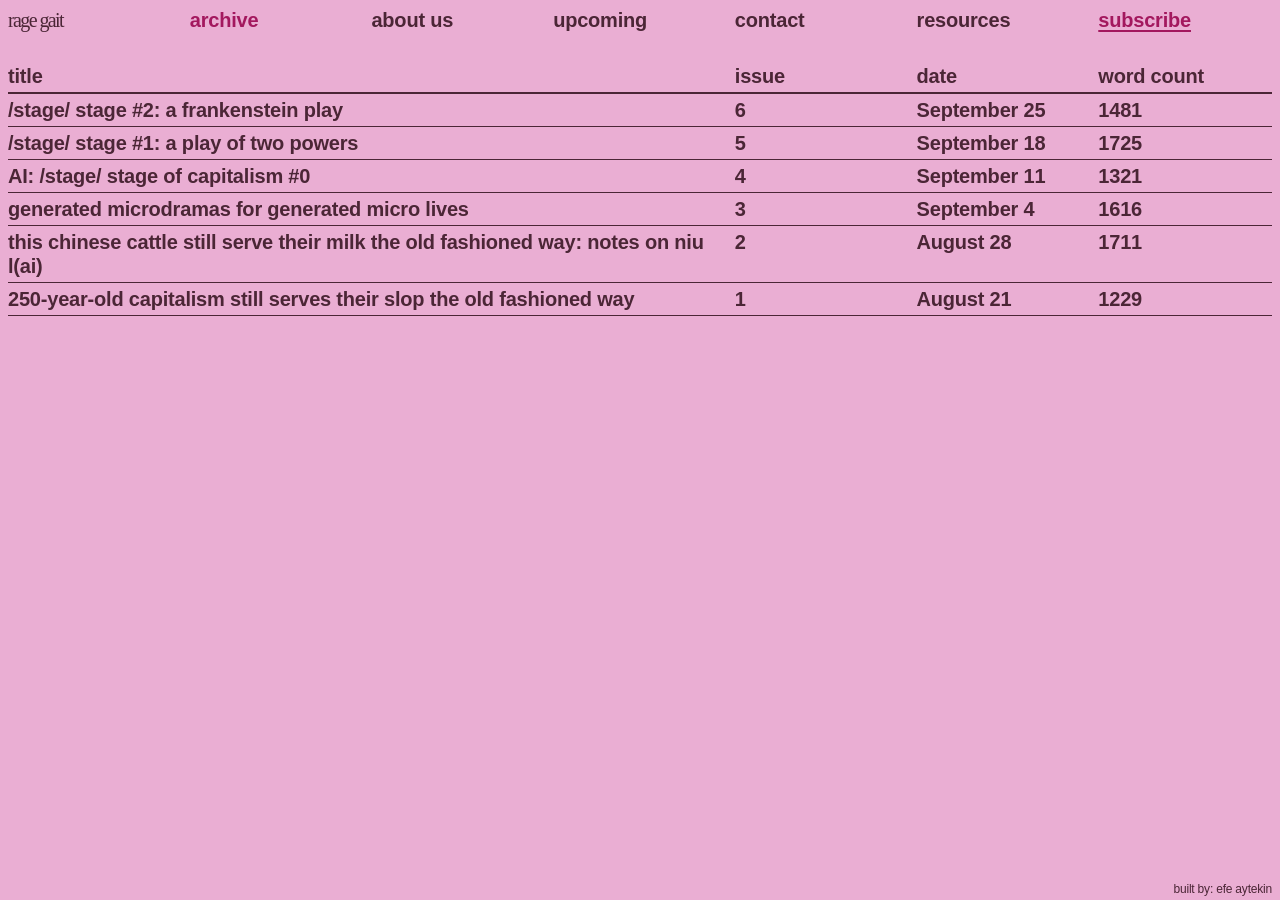
==== index.html @ a472c06d "Pin the credit to the bottom right of the window" ====
<!DOCTYPE html>
<html lang="en">
<head>
    <meta charset="UTF-8">
    <meta name="viewport" content="width=device-width, initial-scale=1.0">
    <title>rage gait</title>
    <link rel="stylesheet" href="style.css?v=21">
    <!-- if JavaScript is off, skip the intro and show the page -->
    <noscript>
        <style>
            #intro, #float-title, #intro-spacer { display: none; }
            body.intro-on .site-header .site-title { visibility: visible; }
        </style>
    </noscript>
</head>
<body class="intro-on">
    <script>
        // Runs right away, before the page is drawn: should the intro play?
        // Yes on the first visit in this tab, and on reload. No when coming back from another page.
        {
            let entry = performance.getEntriesByType("navigation")[0];
            let navType = entry ? entry.type : "navigate"; // "navigate", "reload" or "back_forward"
            let alreadySeen = false;
            try {
                alreadySeen = sessionStorage.getItem("introSeen") === "yes";
            } catch (e) { } // storage can be blocked (private windows); then we just play the intro

            if (alreadySeen && navType !== "reload") {
                document.body.classList.remove("intro-on"); // switches the intro off
            } else {
                try { sessionStorage.setItem("introSeen", "yes"); } catch (e) { }
            }
        }
    </script>
    <!-- opening animation: characters drift down; scrolling moves the title to the corner -->
    <div id="intro">
        <canvas id="ascii-far"></canvas>   <!-- far characters: drawn behind the mantis -->
        <img id="mantis" src="assets/mantis.webp" alt="">
        <canvas id="ascii"></canvas>       <!-- near characters: drawn in front of the mantis -->
    
    </div>
    <span id="float-title" class="logo">rage gait</span>
    <div id="intro-spacer"></div>

    <header class="site-header">
        
        <nav class="grid">
             <span class="site-title logo">rage gait</span>
            <a href="index.html" aria-current="page">archive</a>
            <a href="about.html">about us</a>
            <a href="upcoming.html">upcoming</a>
            <a href="contact.html">contact</a>
            <a href="resources.html">resources</a>
            <a data-formkit-toggle="328c15b38f" href="https://rage-gait.kit.com/328c15b38f" id="subscribe-header">subscribe</a>
        </nav>

        <!-- column names: this never changes, so it lives in plain HTML.
             It's inside the header so it stays on screen with it while the rows scroll. -->
        <div class="row grid table-head">
            <div class="col-title">title</div>
            <div class="col-number">issue</div>
            <div class="col-date-title">date</div>
            <div class="col-words">word count</div>
        </div>
    </header>

    <main>
        <!-- the issue rows are built here by script.js -->
        <div id="archive"></div>
    </main>

    <!-- order matters: issues.js defines `issues`, then script.js uses it -->
    <script src="issues.js?v=21"></script>
    <script src="script.js?v=21"></script>

    <!-- Kit subscribe form: loads the form from Kit. The "subscribe" link in the header opens it
         as a pop-up on top of the page (that's what the data-formkit-toggle attribute does). -->
    <script async data-uid="328c15b38f" src="https://rage-gait.kit.com/328c15b38f/index.js"></script>
    <footer class="site-footer">built by: efe aytekin</footer>
</body>
</html>
---- style.css ----
/* Colors and spacing live in variables so we can change them in one place */
:root {
    --black: #4B2636;
    --white: #EAAED3;
    --yellow: #f4d31a; /* picked from the issue 6 banner */
    --link-color: #a3185e; /* the color of links (the underlined ones) */
    --gap: 8px;
    --header-gap: 16px; /* empty band under the header on article pages (see .site-header:has) */
    --row-padding: 4px;
    --article-width: 36em; /* how wide the text of an issue page can get (em = relative to the text size) */
}

body {
    margin: 0;
    padding: 0 var(--gap) var(--gap); /* no top padding: the sticky header has its own */
    background-color: var(--white);
    color: var(--black);
    /* font stack: the browser uses the first font it finds on the computer */
    font-family: "Helvetica Neue", Helvetica, Arial, sans-serif;
    font-weight: 700;       /* bold, like archivio-uno */
    font-size: 20px;
    line-height: 1.2;       /* space between lines, as a multiple of the font size */
    letter-spacing: -0.01em; /* pulls letters slightly closer together */
}

/* Links: same color as the text, no underline, fade a little on hover */
a {
    color: inherit;         /* "use whatever color the parent has" instead of blue */
    text-decoration: none;
}
a:hover {
    opacity: 0.5;
}
/* The nav link of the page you are on. aria-current="page" is set in each page's HTML. */
.site-header a[aria-current="page"] {
    color: var(--link-color);
}

/* The 6-column grid: six equal columns.
   minmax(0, 1fr) stops long words from forcing a column wider. */
.grid {
    display: grid;
    grid-template-columns: repeat(7, minmax(0, 1fr));
    column-gap: var(--gap);
}

.logo {
    font-family: "Georgia", "Times New Roman", Times, serif;
    font-weight: 500;
    letter-spacing: -0.08em; /* em = relative to the text size, so it scales */
}
.site-header .site-title {
    display: block;
    margin-bottom: 20px; /* empty space between the title and the nav links */
}

a[data-formkit-toggle] {
    justify-self: start;
    align-self: start;     /* top of the row, like the other links */
}

/* Archive table rows share the 6-column grid from the header */
.row {
    padding: var(--row-padding) 0px;
    border-bottom: 1px solid var(--black);
}
.table-head {
    border-bottom-width: 2px;
}
/* The whole row is clickable. The title link grows an invisible layer (::after) that is
   stretched over the entire row: position: absolute with inset: 0 means "fill the nearest
   positioned parent", which is the row (so the row gets position: relative). z-index: 1 puts the
   layer above the banner, so clicking the banner opens the issue too. */
.row {
    position: relative;
}
.col-title a::after {
    content: "";
    position: absolute;
    inset: 0;
    z-index: 1;
}
/* No fade on hover for archive titles. A faded link (opacity below 1) becomes its own stacking
   layer, which pushed the stretched layer UNDER the banner: the banner then stole the hover, the
   fade stopped, the layer jumped back on top, and so on. That was the flicker. */
.col-title a:hover {
    opacity: 1;
}
.col-title {
    grid-column: span 4; /* the title takes 3 of the 6 columns */
}
/* number, date and word count take 1 column each by default: 3+1+1+1 = 6 */

/* Header stays at the top of the window while you scroll (position: sticky) */
.site-header {
    position: sticky;
    top: 0;
    z-index: 5;                 /* above the table, so rows slide underneath it */
    background: var(--white);   /* hides the rows that slide underneath */
    padding: var(--gap) 0 0;    /* just a gap at the top */
}
/* space between the nav links and the column names (only on the archive page) */
.site-header .table-head {
    margin-top: 8px;
}

.highlight {
  background: var(--black);   /* the highlight colour behind the text */
    color: var(--white);        /* text colour on top of it */
    padding: 0 0.2em;
}

/* On article pages (a header that is directly followed by an .article) the header keeps an
   empty band under its links. It has a solid background, so scrolling text disappears under
   the band before it can touch the links. :has() lets a rule look at what's around an element,
   and + means "the very next element". */
.site-header:has(+ .article) {
    padding-bottom: var(--header-gap);
}

/* Banner: hidden by default (height capped at 0), opens when the row is hovered */
.banner-wrap {
    grid-column: 1 / -1;  /* from the first grid line to the last = all 6 columns */
    max-height: 0;
    overflow: hidden;     /* hide whatever doesn't fit inside the capped height */
    transition: max-height 1.6s ease;
}
.row:hover .banner-wrap {
    max-height: 40vw;     /* 1vw = 1% of window width; a 3:1 banner is about 33vw tall */
}
/* A banner is two copies of the same picture, stacked on top of each other:
     .banner-threshold  a canvas that script.js draws pixelated and then sharpens, in black and white
     .banner-color      the normal color picture: invisible until you've been hovering for a long time */
.banner-frame {
    position: relative;
    width: 50%;
    aspect-ratio: 3 / 1;  /* keeps the 1200x400 shape */
    margin-top: 4px;
}
.banner-threshold,
.banner-color {
    position: absolute;
    inset: 0;             /* both fill the frame exactly */
    display: block;
    width: 100%;
    height: 100%;
}

.banner-threshold {
    /* The "threshold" look: every pixel becomes pure black or pure white, and the white melts away.
         grayscale(1)      removes the color (the black-and-white step)
         brightness(...)   moves the cut-off point: --threshold is how bright a pixel must be to count as white
         contrast(50)      pushes every pixel to black or white (the threshold itself)
       mix-blend-mode: multiply then lets the page color show through the white parts
       (white x pink = pink) while black stays black, which is what "Blend If" did in Photoshop.
       --threshold comes from issues.js, one number per banner (0.5 if an issue doesn't set one). */
    filter: grayscale(1) brightness(calc(0.5 / var(--threshold, 0.5))) contrast(50);
    mix-blend-mode: multiply;
}

.banner-color {
    object-fit: cover;
    opacity: 0;
    transition: opacity 0.4s ease;   /* how fast it disappears again when you move the mouse away */
}
.row.playing .banner-color {
    opacity: 1;
    /* transition: what, how long it takes, speed curve, and a DELAY before it starts.
       Here: nothing happens for 4.5 seconds (the banner stays black and white), then the color
       fades in over 1.5 seconds, so it's fully color after 6 seconds of hovering. */
    transition: opacity 1.5s ease-in-out 3.5s;
}
@media (prefers-reduced-motion: reduce) {
    .row.playing .banner-color {
        transition: none;            /* no gradual fade for people who asked for less motion */
    }
}

/* Issue pages: full-width text */
.article {
    font-size: 20px;
    background-color: rgb(254, 192, 229);
    line-height: 1.4;
    max-width: var(--article-width);   /* never wider than this, so lines stay a comfortable length */
    margin-left: auto;                 /* "auto" on both sides splits the leftover space evenly: */
    margin-right: auto;                /* that centers the text and gives it margins */
   /* outline: black dotted 2px;
    outline-offset: -2px; */
    padding: 0.5em 1em;
    letter-spacing: 0em;
}
.article h1 {
    font-size: inherit; /* same size as the text; the browser makes h1 huge by default */
    margin: 0 0 1em 0;
}
.article p {
    margin: 0 0 1em 0;
    font-family: "Georgia", Times, serif; /* a serif font for the text */
    font-weight: 400; /* normal weight, not bold */
    text-indent: 1em;  /* the FIRST line of every paragraph starts 1.5em in (36px at 24px text) */
}
/* ...except the small lines that aren't body text: the issue/date line, the credits, the works cited.
   "p.article-meta" is more specific than ".article p", so this rule wins. */
.article p.article-meta,
.article p.works-cited {
    text-indent: 0;
}
.article-meta {
    font-size: 15px;
    font-weight: 400;
}

/* Link style: a slightly darker pink than the page, with an underline.
   Used for the links inside articles and for "subscribe" in the header. Change the color
   in one place: --link-color at the top of this file. */
.article a,
a[data-formkit-toggle] {
    color: var(--link-color);
    text-decoration: underline;
    text-underline-offset: 0.15em;   /* a little air between the letters and the line */
}

/* ---------- Opening animation ---------- */
/* These rules only apply while <body> has the class "intro-on". */

/* An invisible block one screen tall, so the page has something to scroll through */
body.intro-on #intro-spacer {
    height: 100vh;
}

/* Make the page exactly two screens tall (one screen of spacer + one screen of content),
   so you can scroll through the intro and no further. If the table is taller than that,
   the page just grows as needed. border-box counts the body's padding inside the 200vh. */
body.intro-on {
    min-height: 200vh;
    box-sizing: border-box;
}

/* While the intro is still travelling (the class "intro-done" isn't on <body> yet), the page
   underneath ignores the mouse: no banners opening, no links, no hover fades. */
body.intro-on:not(.intro-done) .site-header,
body.intro-on:not(.intro-done) main {
    pointer-events: none;
}

/* The header's own title is hidden while the intro is on; the floating title takes its place */
body.intro-on .site-header .site-title {
    visibility: hidden;
}

/* A full-screen layer on top of everything. It never blocks clicks (pointer-events: none). */
#intro {
    position: fixed;
    /* Not "inset: 0" (= exactly the visible screen): on iPhones that box gets taller and shorter
       every frame while Safari's toolbar slides, and the canvases inside would be resized with it.
       100vh is the tallest the screen gets and never changes, so the layer stays the same size. */
    top: 0;
    left: 0;
    width: 100%;
    height: 100vh;
    overflow: hidden;
    z-index: 10;            /* higher number = drawn on top */
    background: var(--white);
    pointer-events: none;
    will-change: opacity;   /* a hint: this layer's opacity changes as you scroll, so give it its own layer */
}
#ascii-far,
#ascii {
    position: absolute;
    inset: 0;
    width: 100%;
    height: 100%;
}

/* The mantis, a faded ghost. The poster used the "Divide" blend mode, which CSS doesn't have,
   but Divide = color-dodge applied to the inverted picture:
   color-dodge gives  background / (1 - picture),  and inverting first makes that
   background / picture,  which is exactly Divide. */
 #mantis {
    position: absolute;
    height: 120vh;          /* a bit taller than the screen */
    width: auto;
    left: -5vw;
    bottom: -10vh;
    filter: invert(1);
    mix-blend-mode: color-dodge;
    opacity: 0.4;          /* the "ghost" strength: 0 = invisible, 1 = as on the poster */
    pointer-events: none;
    user-select: none;
}
/* The same ghost, "baked" by script.js: the Divide blend was worked out once and the result is
   already in the pixels, so the browser doesn't redo it on every frame (that was slow on phones). */
#mantis.baked {
    will-change: transform;   /* a hint: it moves as you scroll */
    filter: none;
    mix-blend-mode: normal;
    opacity: 1;
}
#intro-hint {
    position: absolute;
    bottom: var(--gap);
    left: 0;
    right: 0;
    text-align: center;
    font-weight: 400;
}

/* The floating title. script.js sets its position, size and padding as you scroll. */
#float-title {
    position: fixed;
    z-index: 20;            /* above the intro layer and the header */
    top: 0;
    left: 0;
    transform-origin: 0 0;  /* script.js moves and scales it around its top-left corner */
    /* until script.js takes over, sit in the middle of the screen (a % here means "of its own size") */
    transform: translate(calc(50vw - 50%), calc(50vh - 50%));
    will-change: transform; /* a hint: it moves and scales as you scroll, so give it its own layer */
    white-space: nowrap;
    pointer-events: none;   /* the logo is never clickable */
}

/* ---------- Scroll-driven version of the intro ----------
   script.js adds the class "native-intro" to <html> when the browser supports
   animation-timeline: scroll(). Then the browser plays these animations itself, tied to how far
   the page has scrolled (0 to --intro-h), instead of script.js moving things on every scroll event.
   script.js fills in the --logo-* numbers once (they depend on the screen size). */
@keyframes logo-travel {
    from { transform: translate(var(--logo-x0), var(--logo-y0)) scale(1); }
    to   { transform: translate(var(--logo-x1), var(--logo-y1)) scale(var(--logo-s1)); }
}
@keyframes intro-fade {
    from { opacity: 1; }
    to   { opacity: 0; }
}
@keyframes mantis-drift {
    from { transform: translateY(0); }
    to   { transform: translateY(-12vh); }
}
html.native-intro #float-title,
html.native-intro #intro,
html.native-intro #mantis {
    animation-timing-function: linear;
    animation-fill-mode: both;
    animation-timeline: scroll(root block);
    animation-range: 0px var(--intro-h);
}
html.native-intro #float-title { animation-name: logo-travel; animation-duration: 1ms; }
html.native-intro #intro { animation-name: intro-fade; animation-duration: 1ms; }
html.native-intro #mantis { animation-name: mantis-drift; animation-duration: 1ms; }
/* Arrived: stop the animation and show the logo at its real size, so the text is sharp */
html.native-intro body.intro-done #float-title {
    animation: none;
    font-size: var(--logo-end-size) !important;
    transform: translate(var(--logo-x1), var(--logo-y1));
}

/* When the intro is off, hide all of its pieces */
body:not(.intro-on) #intro,
body:not(.intro-on) #float-title,
body:not(.intro-on) #intro-spacer {
    display: none;
}

/* Images inside an article */
.article img {
    display: block;
    width: 100%;
    max-width: 640px;   /* don't stretch small screenshots across a huge screen */
    height: auto;
    margin: auto;
    padding: 0 0 1em 0;
}

/* A long quotation (the Marx quote in issue 1) */
.article blockquote {
    margin: 0 0 1em 0;
    padding-left: 1em;
    border-left: 2px solid var(--black);
}
.article blockquote p {
    margin-bottom: 0;
}

/* The works cited / bibliography at the end of an article: smaller and lighter */
.works-cited {
    font-size: 15px;
    font-weight: 400;
}
/* Long web addresses may break anywhere, so they never push the page sideways */
.article a {
    overflow-wrap: anywhere;
}

/* ---------- Small screens ----------
   @media (max-width: 800px) means "only apply the rules inside when the window is 800px wide
   or narrower". It goes near the END of the file so it can override the rules above.
   Seven columns don't fit on a phone, so the header uses three, and every issue becomes
   a little stack of lines instead of a table row. */
@media (max-width: 800px) {
    /* smaller text overall on a phone (the archive, the header links). The logo that flies to the
       corner reads this size too, so it ends up matching. */
    body {
        font-size: 17px;
    }
    /* smaller article text on a phone */
    .article {
        font-size: 18px;
    }

    /* the header: the logo gets a row of its own, then the 6 links fall into 2 rows of 3 */
    .grid {
        grid-template-columns: repeat(3, minmax(0, 1fr));
    }
    .site-header .site-title {
        grid-column: 1 / -1;
        margin-bottom: 8px;
    }
    .site-header {
        padding-bottom: 12px;   /* a little space between the links and the first issue */
    }

    /* the column labels (issue / date / word count) aren't needed: each issue labels its own lines */
    .site-header .table-head {
        display: none;
    }

    /* each issue: one column, so the lines stack: title, issue x, date, (banner) */
    #archive .row {
        grid-template-columns: minmax(0, 1fr);
    }
    .col-title {
        grid-column: 1 / -1;    /* 1 / -1 = "the whole width", which here is just the one column */
    }
    .col-words {
        display: none;          /* no word count on a phone */
    }
    .col-number::before {
        content: "issue ";      /* ::before adds text in front of an element, here "issue " before the 6 */
    }

    /* the mantis: on a tall, narrow screen, size it by its WIDTH. By height it would be wider than
       the screen, and its head (on the right of the picture) would be cut off. */
    #mantis {
        height: auto;
        width: 120vw;
        left: -10vw;
        bottom: -5vh;
    }

    /* banners use the full width on a phone */
    .banner-frame {
        width: 100%;
    }
}

/* ---------- Touch screens ----------
   (hover: none) is true on devices where you can't hover, like phones and tablets.
   There a banner can never be revealed by hovering, so it's always shown, under each issue. */
/* Phones and tablets (no hover): hide the scrollbar. Desktop keeps its scrollbar. */
@media (hover: none) {
    html {
        scrollbar-width: none;      /* Firefox, Chrome */
    }
    html::-webkit-scrollbar,
    body::-webkit-scrollbar {
        display: none;              /* Safari */
    }
}

@media (hover: none) {
    .banner-wrap {
        max-height: none;     /* no longer squashed to 0 */
        transition: none;
    }
    .banner-frame {
        margin: 4px 0;
    }
    /* Banners stay black and white while they pixelate one after another. Later, script.js adds the
       class "colored" to all of them at once, and the color fades in slowly. */
    .row.playing .banner-color {
        opacity: 0;
    }
    .row.colored .banner-color {
        opacity: 1;
        transition: opacity 3s ease-in-out;
    }
}

/* ---------- Kit subscribe form ----------
   The form is loaded from Kit, so we can only restyle it from out here.
   Kit's own styles cap it at 700px wide; !important is needed to win against them. */
.formkit-form[data-uid="328c15b38f"] {
    max-width: 900px !important;
}

/* On a phone the pop-up is made smaller: Kit's own text is huge and its padding is wide, so the form
   was taller than the screen. We shrink the heading, the padding and the picture at the top.
   (!important is needed again, to win against Kit's styles.) */
@media (max-width: 800px) {
    .formkit-form[data-uid="328c15b38f"] .formkit-header {
        font-size: 17px !important;
        margin-bottom: 12px !important;
    }
    .formkit-form[data-uid="328c15b38f"] .formkit-header h2 {
        font-size: 24px !important;
        line-height: 1.15 !important;
        margin: 0 !important;
    }
    .formkit-form[data-uid="328c15b38f"] .formkit-column {
        padding: 20px !important;
    }
    /* The picture is almost square, but its box is wide and flat, so by default it is cropped.
       "contain" fits the WHOLE picture inside the box instead (black bars appear at the sides). */
    .formkit-form[data-uid="328c15b38f"] .formkit-background {
        height: 260px !important;
        min-height: 260px !important;
        background-size: contain !important;
        background-repeat: no-repeat !important;
        background-position: center !important;
    }
}

/* small credit, stuck to the bottom right corner of the window. position: fixed pins it to the
   window, so it stays there while you scroll. pointer-events: none lets clicks pass through it. */
.site-footer {
    position: fixed;
    right: var(--gap);
    bottom: 4px;
    font-size: 12px;
    font-weight: 400;
    z-index: 20;            /* above the opening animation (z-index 10) */
    pointer-events: none;
}
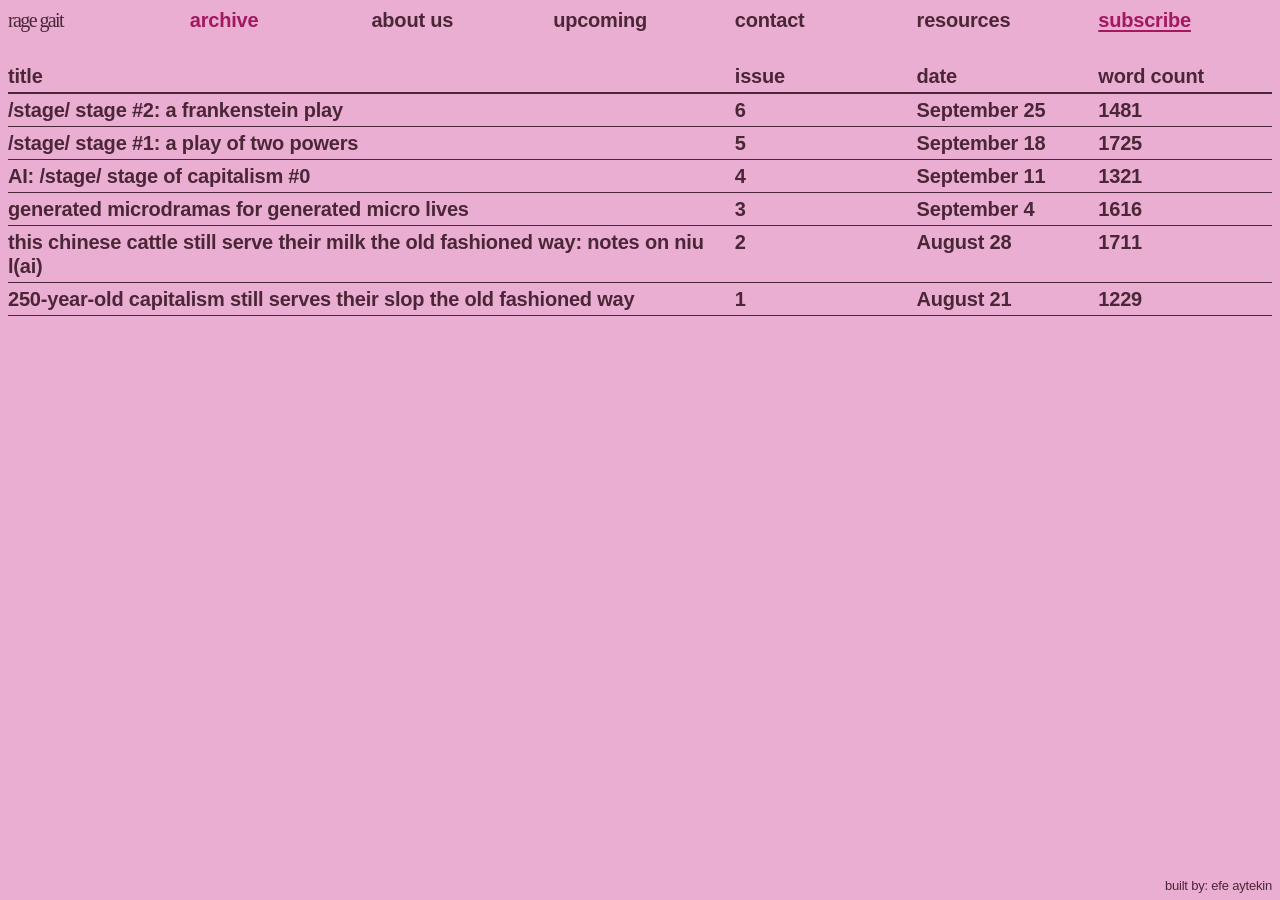
==== commit 5bdb6c6f: "Slightly larger credit text" ====
--- a/index.html
+++ b/index.html
@@ -4,7 +4,7 @@
     <meta charset="UTF-8">
     <meta name="viewport" content="width=device-width, initial-scale=1.0">
     <title>rage gait</title>
-    <link rel="stylesheet" href="style.css?v=21">
+    <link rel="stylesheet" href="style.css?v=22">
     <!-- if JavaScript is off, skip the intro and show the page -->
     <noscript>
         <style>
@@ -70,8 +70,8 @@
     </main>
 
     <!-- order matters: issues.js defines `issues`, then script.js uses it -->
-    <script src="issues.js?v=21"></script>
-    <script src="script.js?v=21"></script>
+    <script src="issues.js?v=22"></script>
+    <script src="script.js?v=22"></script>
 
     <!-- Kit subscribe form: loads the form from Kit. The "subscribe" link in the header opens it
          as a pop-up on top of the page (that's what the data-formkit-toggle attribute does). -->
--- a/style.css
+++ b/style.css
@@ -527,8 +527,8 @@
 .site-footer {
     position: fixed;
     right: var(--gap);
-    bottom: 4px;
-    font-size: 12px;
+    bottom: 6px;
+    font-size: 13px;
     font-weight: 400;
     z-index: 20;            /* above the opening animation (z-index 10) */
     pointer-events: none;
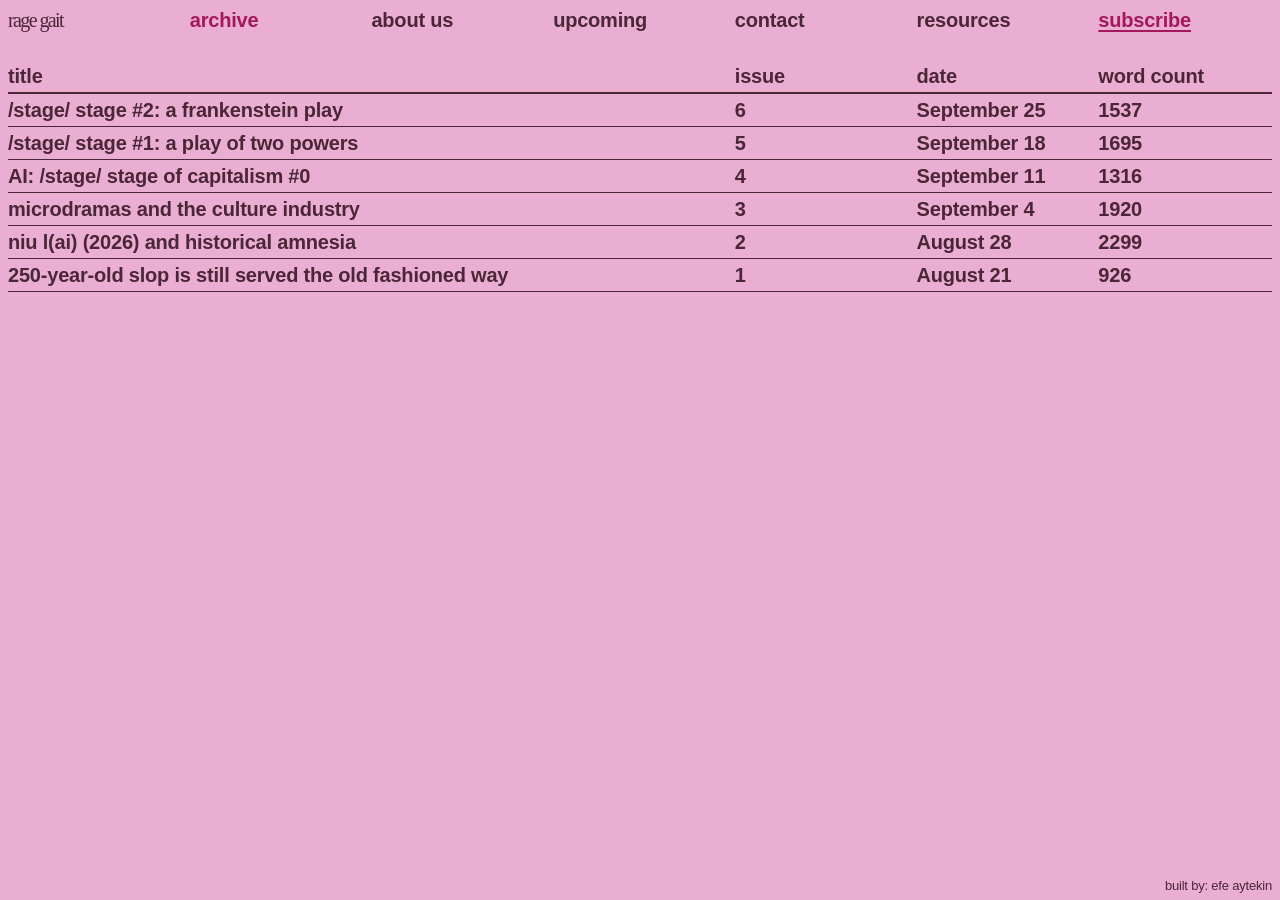
==== commit d0080af9: "Bump stylesheet version" ====
--- a/index.html
+++ b/index.html
@@ -4,7 +4,7 @@
     <meta charset="UTF-8">
     <meta name="viewport" content="width=device-width, initial-scale=1.0">
     <title>rage gait</title>
-    <link rel="stylesheet" href="style.css?v=22">
+    <link rel="stylesheet" href="style.css?v=23">
     <!-- if JavaScript is off, skip the intro and show the page -->
     <noscript>
         <style>
--- a/style.css
+++ b/style.css
@@ -243,6 +243,15 @@
 body.intro-on:not(.intro-done) .site-header,
 body.intro-on:not(.intro-done) main {
     pointer-events: none;
+}
+
+/* on phones the pinned credit covers the text, so there it sits at the very end of the page instead */
+@media (hover: none) {
+    .site-footer {
+        position: static;
+        text-align: right;
+        padding: 24px var(--gap) 12px;
+    }
 }
 
 /* The header's own title is hidden while the intro is on; the floating title takes its place */
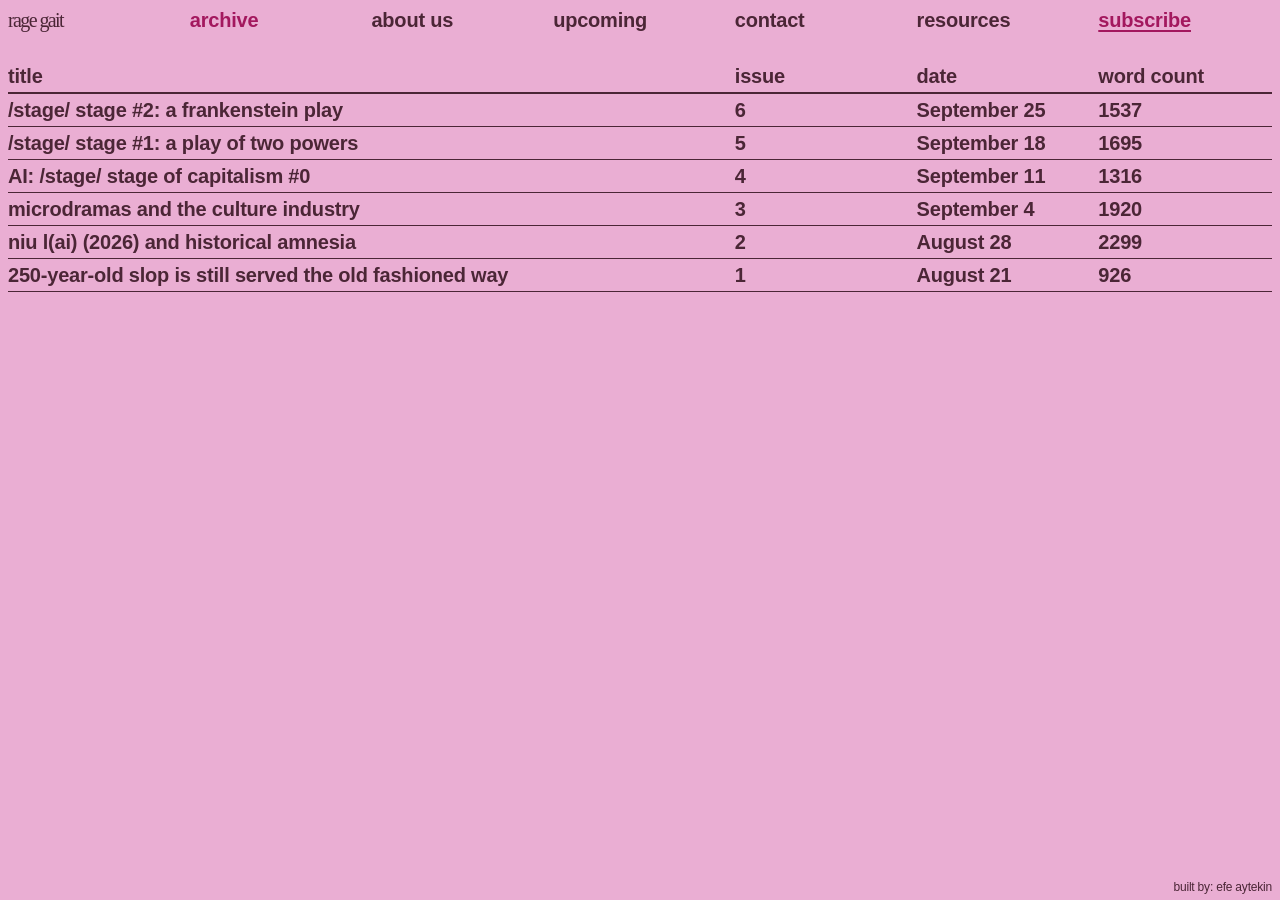
==== commit c33d5191: "Slightly smaller credit text" ====
--- a/index.html
+++ b/index.html
@@ -4,7 +4,7 @@
     <meta charset="UTF-8">
     <meta name="viewport" content="width=device-width, initial-scale=1.0">
     <title>rage gait</title>
-    <link rel="stylesheet" href="style.css?v=23">
+    <link rel="stylesheet" href="style.css?v=24">
     <!-- if JavaScript is off, skip the intro and show the page -->
     <noscript>
         <style>
--- a/style.css
+++ b/style.css
@@ -243,15 +243,6 @@
 body.intro-on:not(.intro-done) .site-header,
 body.intro-on:not(.intro-done) main {
     pointer-events: none;
-}
-
-/* on phones the pinned credit covers the text, so there it sits at the very end of the page instead */
-@media (hover: none) {
-    .site-footer {
-        position: static;
-        text-align: right;
-        padding: 24px var(--gap) 12px;
-    }
 }
 
 /* The header's own title is hidden while the intro is on; the floating title takes its place */
@@ -537,8 +528,17 @@
     position: fixed;
     right: var(--gap);
     bottom: 6px;
-    font-size: 13px;
+    font-size: 12px;
     font-weight: 400;
     z-index: 20;            /* above the opening animation (z-index 10) */
     pointer-events: none;
 }
+
+/* on phones the pinned credit covers the text, so there it sits at the very end of the page instead */
+@media (hover: none) {
+    .site-footer {
+        position: static;
+        text-align: right;
+        padding: 24px var(--gap) 12px;
+    }
+}
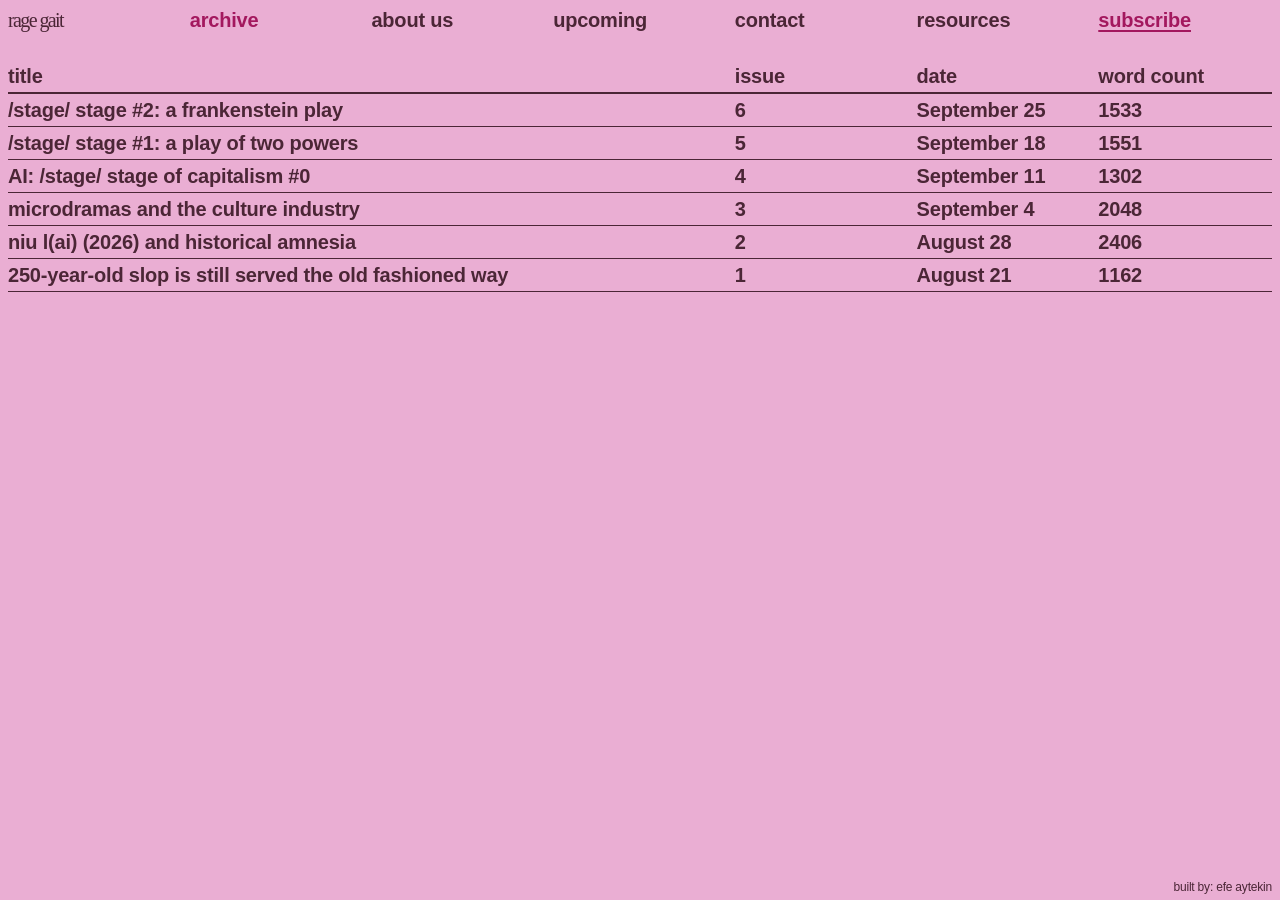
==== commit 67dfca84: "Update archive word counts" ====
--- a/index.html
+++ b/index.html
@@ -4,8 +4,8 @@
     <meta charset="UTF-8">
     <meta name="viewport" content="width=device-width, initial-scale=1.0">
     <title>rage gait</title>
-    <link rel="stylesheet" href="style.css?v=24">
-    <!-- if JavaScript is off, skip the intro and show the page -->
+    <link rel="stylesheet" href="style.css?v=27">
+
     <noscript>
         <style>
             #intro, #float-title, #intro-spacer { display: none; }
@@ -15,35 +15,32 @@
 </head>
 <body class="intro-on">
     <script>
-        // Runs right away, before the page is drawn: should the intro play?
-        // Yes on the first visit in this tab, and on reload. No when coming back from another page.
         {
             let entry = performance.getEntriesByType("navigation")[0];
-            let navType = entry ? entry.type : "navigate"; // "navigate", "reload" or "back_forward"
+            let navType = entry ? entry.type : "navigate";
             let alreadySeen = false;
             try {
                 alreadySeen = sessionStorage.getItem("introSeen") === "yes";
-            } catch (e) { } // storage can be blocked (private windows); then we just play the intro
+            } catch (e) { }
 
             if (alreadySeen && navType !== "reload") {
-                document.body.classList.remove("intro-on"); // switches the intro off
+                document.body.classList.remove("intro-on");
             } else {
                 try { sessionStorage.setItem("introSeen", "yes"); } catch (e) { }
             }
         }
     </script>
-    <!-- opening animation: characters drift down; scrolling moves the title to the corner -->
+
     <div id="intro">
-        <canvas id="ascii-far"></canvas>   <!-- far characters: drawn behind the mantis -->
+        <canvas id="ascii-far"></canvas>
         <img id="mantis" src="assets/mantis.webp" alt="">
-        <canvas id="ascii"></canvas>       <!-- near characters: drawn in front of the mantis -->
-    
+        <canvas id="ascii"></canvas>
     </div>
     <span id="float-title" class="logo">rage gait</span>
     <div id="intro-spacer"></div>
 
     <header class="site-header">
-        
+
         <nav class="grid">
              <span class="site-title logo">rage gait</span>
             <a href="index.html" aria-current="page">archive</a>
@@ -54,8 +51,6 @@
             <a data-formkit-toggle="328c15b38f" href="https://rage-gait.kit.com/328c15b38f" id="subscribe-header">subscribe</a>
         </nav>
 
-        <!-- column names: this never changes, so it lives in plain HTML.
-             It's inside the header so it stays on screen with it while the rows scroll. -->
         <div class="row grid table-head">
             <div class="col-title">title</div>
             <div class="col-number">issue</div>
@@ -65,16 +60,13 @@
     </header>
 
     <main>
-        <!-- the issue rows are built here by script.js -->
+
         <div id="archive"></div>
     </main>
 
-    <!-- order matters: issues.js defines `issues`, then script.js uses it -->
-    <script src="issues.js?v=22"></script>
-    <script src="script.js?v=22"></script>
+    <script src="issues.js?v=27"></script>
+    <script src="script.js?v=27"></script>
 
-    <!-- Kit subscribe form: loads the form from Kit. The "subscribe" link in the header opens it
-         as a pop-up on top of the page (that's what the data-formkit-toggle attribute does). -->
     <script async data-uid="328c15b38f" src="https://rage-gait.kit.com/328c15b38f/index.js"></script>
     <footer class="site-footer">built by: efe aytekin</footer>
 </body>
--- a/style.css
+++ b/style.css
@@ -1,45 +1,39 @@
-
-
-/* Colors and spacing live in variables so we can change them in one place */
 :root {
     --black: #4B2636;
     --white: #EAAED3;
-    --yellow: #f4d31a; /* picked from the issue 6 banner */
-    --link-color: #a3185e; /* the color of links (the underlined ones) */
+    --yellow: #f4d31a;
+    --link-color: #a3185e;
     --gap: 8px;
-    --header-gap: 16px; /* empty band under the header on article pages (see .site-header:has) */
+    --header-gap: 16px;
     --row-padding: 4px;
-    --article-width: 36em; /* how wide the text of an issue page can get (em = relative to the text size) */
+    --article-width: 36em;
 }
 
 body {
     margin: 0;
-    padding: 0 var(--gap) var(--gap); /* no top padding: the sticky header has its own */
+    padding: 0 var(--gap) var(--gap);
     background-color: var(--white);
     color: var(--black);
-    /* font stack: the browser uses the first font it finds on the computer */
+
     font-family: "Helvetica Neue", Helvetica, Arial, sans-serif;
-    font-weight: 700;       /* bold, like archivio-uno */
+    font-weight: 700;
     font-size: 20px;
-    line-height: 1.2;       /* space between lines, as a multiple of the font size */
-    letter-spacing: -0.01em; /* pulls letters slightly closer together */
-}
-
-/* Links: same color as the text, no underline, fade a little on hover */
+    line-height: 1.2;
+    letter-spacing: -0.01em;
+}
+
 a {
-    color: inherit;         /* "use whatever color the parent has" instead of blue */
+    color: inherit;
     text-decoration: none;
 }
 a:hover {
     opacity: 0.5;
 }
-/* The nav link of the page you are on. aria-current="page" is set in each page's HTML. */
+
 .site-header a[aria-current="page"] {
     color: var(--link-color);
 }
 
-/* The 6-column grid: six equal columns.
-   minmax(0, 1fr) stops long words from forcing a column wider. */
 .grid {
     display: grid;
     grid-template-columns: repeat(7, minmax(0, 1fr));
@@ -49,19 +43,18 @@
 .logo {
     font-family: "Georgia", "Times New Roman", Times, serif;
     font-weight: 500;
-    letter-spacing: -0.08em; /* em = relative to the text size, so it scales */
+    letter-spacing: -0.08em;
 }
 .site-header .site-title {
     display: block;
-    margin-bottom: 20px; /* empty space between the title and the nav links */
+    margin-bottom: 20px;
 }
 
 a[data-formkit-toggle] {
     justify-self: start;
-    align-self: start;     /* top of the row, like the other links */
-}
-
-/* Archive table rows share the 6-column grid from the header */
+    align-self: start;
+}
+
 .row {
     padding: var(--row-padding) 0px;
     border-bottom: 1px solid var(--black);
@@ -69,10 +62,7 @@
 .table-head {
     border-bottom-width: 2px;
 }
-/* The whole row is clickable. The title link grows an invisible layer (::after) that is
-   stretched over the entire row: position: absolute with inset: 0 means "fill the nearest
-   positioned parent", which is the row (so the row gets position: relative). z-index: 1 puts the
-   layer above the banner, so clicking the banner opens the issue too. */
+
 .row {
     position: relative;
 }
@@ -82,80 +72,63 @@
     inset: 0;
     z-index: 1;
 }
-/* No fade on hover for archive titles. A faded link (opacity below 1) becomes its own stacking
-   layer, which pushed the stretched layer UNDER the banner: the banner then stole the hover, the
-   fade stopped, the layer jumped back on top, and so on. That was the flicker. */
+
 .col-title a:hover {
     opacity: 1;
 }
 .col-title {
-    grid-column: span 4; /* the title takes 3 of the 6 columns */
-}
-/* number, date and word count take 1 column each by default: 3+1+1+1 = 6 */
-
-/* Header stays at the top of the window while you scroll (position: sticky) */
+    grid-column: span 4;
+}
+
 .site-header {
     position: sticky;
     top: 0;
-    z-index: 5;                 /* above the table, so rows slide underneath it */
-    background: var(--white);   /* hides the rows that slide underneath */
-    padding: var(--gap) 0 0;    /* just a gap at the top */
-}
-/* space between the nav links and the column names (only on the archive page) */
+    z-index: 5;
+    background: var(--white);
+    padding: var(--gap) 0 0;
+}
+
 .site-header .table-head {
     margin-top: 8px;
 }
 
 .highlight {
-  background: var(--black);   /* the highlight colour behind the text */
-    color: var(--white);        /* text colour on top of it */
+  background: var(--black);
+    color: var(--white);
     padding: 0 0.2em;
 }
 
-/* On article pages (a header that is directly followed by an .article) the header keeps an
-   empty band under its links. It has a solid background, so scrolling text disappears under
-   the band before it can touch the links. :has() lets a rule look at what's around an element,
-   and + means "the very next element". */
 .site-header:has(+ .article) {
     padding-bottom: var(--header-gap);
 }
 
-/* Banner: hidden by default (height capped at 0), opens when the row is hovered */
 .banner-wrap {
-    grid-column: 1 / -1;  /* from the first grid line to the last = all 6 columns */
+    grid-column: 1 / -1;
     max-height: 0;
-    overflow: hidden;     /* hide whatever doesn't fit inside the capped height */
+    overflow: hidden;
     transition: max-height 1.6s ease;
 }
 .row:hover .banner-wrap {
-    max-height: 40vw;     /* 1vw = 1% of window width; a 3:1 banner is about 33vw tall */
-}
-/* A banner is two copies of the same picture, stacked on top of each other:
-     .banner-threshold  a canvas that script.js draws pixelated and then sharpens, in black and white
-     .banner-color      the normal color picture: invisible until you've been hovering for a long time */
+    max-height: 40vw;
+}
+
 .banner-frame {
     position: relative;
     width: 50%;
-    aspect-ratio: 3 / 1;  /* keeps the 1200x400 shape */
+    aspect-ratio: 3 / 1;
     margin-top: 4px;
 }
 .banner-threshold,
 .banner-color {
     position: absolute;
-    inset: 0;             /* both fill the frame exactly */
+    inset: 0;
     display: block;
     width: 100%;
     height: 100%;
 }
 
 .banner-threshold {
-    /* The "threshold" look: every pixel becomes pure black or pure white, and the white melts away.
-         grayscale(1)      removes the color (the black-and-white step)
-         brightness(...)   moves the cut-off point: --threshold is how bright a pixel must be to count as white
-         contrast(50)      pushes every pixel to black or white (the threshold itself)
-       mix-blend-mode: multiply then lets the page color show through the white parts
-       (white x pink = pink) while black stays black, which is what "Blend If" did in Photoshop.
-       --threshold comes from issues.js, one number per banner (0.5 if an issue doesn't set one). */
+
     filter: grayscale(1) brightness(calc(0.5 / var(--threshold, 0.5))) contrast(50);
     mix-blend-mode: multiply;
 }
@@ -163,46 +136,41 @@
 .banner-color {
     object-fit: cover;
     opacity: 0;
-    transition: opacity 0.4s ease;   /* how fast it disappears again when you move the mouse away */
+    transition: opacity 0.4s ease;
 }
 .row.playing .banner-color {
     opacity: 1;
-    /* transition: what, how long it takes, speed curve, and a DELAY before it starts.
-       Here: nothing happens for 4.5 seconds (the banner stays black and white), then the color
-       fades in over 1.5 seconds, so it's fully color after 6 seconds of hovering. */
+
     transition: opacity 1.5s ease-in-out 3.5s;
 }
 @media (prefers-reduced-motion: reduce) {
     .row.playing .banner-color {
-        transition: none;            /* no gradual fade for people who asked for less motion */
-    }
-}
-
-/* Issue pages: full-width text */
+        transition: none;
+    }
+}
+
 .article {
     font-size: 20px;
     background-color: rgb(254, 192, 229);
     line-height: 1.4;
-    max-width: var(--article-width);   /* never wider than this, so lines stay a comfortable length */
-    margin-left: auto;                 /* "auto" on both sides splits the leftover space evenly: */
-    margin-right: auto;                /* that centers the text and gives it margins */
-   /* outline: black dotted 2px;
-    outline-offset: -2px; */
+    max-width: var(--article-width);
+    margin-left: auto;
+    margin-right: auto;
+
     padding: 0.5em 1em;
     letter-spacing: 0em;
 }
 .article h1 {
-    font-size: inherit; /* same size as the text; the browser makes h1 huge by default */
+    font-size: inherit;
     margin: 0 0 1em 0;
 }
 .article p {
     margin: 0 0 1em 0;
-    font-family: "Georgia", Times, serif; /* a serif font for the text */
-    font-weight: 400; /* normal weight, not bold */
-    text-indent: 1em;  /* the FIRST line of every paragraph starts 1.5em in (36px at 24px text) */
-}
-/* ...except the small lines that aren't body text: the issue/date line, the credits, the works cited.
-   "p.article-meta" is more specific than ".article p", so this rule wins. */
+    font-family: "Georgia", Times, serif;
+    font-weight: 400;
+    text-indent: 1em;
+}
+
 .article p.article-meta,
 .article p.works-cited {
     text-indent: 0;
@@ -212,59 +180,43 @@
     font-weight: 400;
 }
 
-/* Link style: a slightly darker pink than the page, with an underline.
-   Used for the links inside articles and for "subscribe" in the header. Change the color
-   in one place: --link-color at the top of this file. */
 .article a,
 a[data-formkit-toggle] {
     color: var(--link-color);
     text-decoration: underline;
-    text-underline-offset: 0.15em;   /* a little air between the letters and the line */
-}
-
-/* ---------- Opening animation ---------- */
-/* These rules only apply while <body> has the class "intro-on". */
-
-/* An invisible block one screen tall, so the page has something to scroll through */
+    text-underline-offset: 0.15em;
+}
+
 body.intro-on #intro-spacer {
     height: 100vh;
 }
 
-/* Make the page exactly two screens tall (one screen of spacer + one screen of content),
-   so you can scroll through the intro and no further. If the table is taller than that,
-   the page just grows as needed. border-box counts the body's padding inside the 200vh. */
 body.intro-on {
     min-height: 200vh;
     box-sizing: border-box;
 }
 
-/* While the intro is still travelling (the class "intro-done" isn't on <body> yet), the page
-   underneath ignores the mouse: no banners opening, no links, no hover fades. */
 body.intro-on:not(.intro-done) .site-header,
 body.intro-on:not(.intro-done) main {
     pointer-events: none;
 }
 
-/* The header's own title is hidden while the intro is on; the floating title takes its place */
 body.intro-on .site-header .site-title {
     visibility: hidden;
 }
 
-/* A full-screen layer on top of everything. It never blocks clicks (pointer-events: none). */
 #intro {
     position: fixed;
-    /* Not "inset: 0" (= exactly the visible screen): on iPhones that box gets taller and shorter
-       every frame while Safari's toolbar slides, and the canvases inside would be resized with it.
-       100vh is the tallest the screen gets and never changes, so the layer stays the same size. */
+
     top: 0;
     left: 0;
     width: 100%;
     height: 100vh;
     overflow: hidden;
-    z-index: 10;            /* higher number = drawn on top */
+    z-index: 10;
     background: var(--white);
     pointer-events: none;
-    will-change: opacity;   /* a hint: this layer's opacity changes as you scroll, so give it its own layer */
+    will-change: opacity;
 }
 #ascii-far,
 #ascii {
@@ -274,26 +226,21 @@
     height: 100%;
 }
 
-/* The mantis, a faded ghost. The poster used the "Divide" blend mode, which CSS doesn't have,
-   but Divide = color-dodge applied to the inverted picture:
-   color-dodge gives  background / (1 - picture),  and inverting first makes that
-   background / picture,  which is exactly Divide. */
  #mantis {
     position: absolute;
-    height: 120vh;          /* a bit taller than the screen */
+    height: 120vh;
     width: auto;
     left: -5vw;
     bottom: -10vh;
     filter: invert(1);
     mix-blend-mode: color-dodge;
-    opacity: 0.4;          /* the "ghost" strength: 0 = invisible, 1 = as on the poster */
+    opacity: 0.4;
     pointer-events: none;
     user-select: none;
 }
-/* The same ghost, "baked" by script.js: the Divide blend was worked out once and the result is
-   already in the pixels, so the browser doesn't redo it on every frame (that was slow on phones). */
+
 #mantis.baked {
-    will-change: transform;   /* a hint: it moves as you scroll */
+    will-change: transform;
     filter: none;
     mix-blend-mode: normal;
     opacity: 1;
@@ -307,25 +254,19 @@
     font-weight: 400;
 }
 
-/* The floating title. script.js sets its position, size and padding as you scroll. */
 #float-title {
     position: fixed;
-    z-index: 20;            /* above the intro layer and the header */
+    z-index: 20;
     top: 0;
     left: 0;
-    transform-origin: 0 0;  /* script.js moves and scales it around its top-left corner */
-    /* until script.js takes over, sit in the middle of the screen (a % here means "of its own size") */
+    transform-origin: 0 0;
+
     transform: translate(calc(50vw - 50%), calc(50vh - 50%));
-    will-change: transform; /* a hint: it moves and scales as you scroll, so give it its own layer */
+    will-change: transform;
     white-space: nowrap;
-    pointer-events: none;   /* the logo is never clickable */
-}
-
-/* ---------- Scroll-driven version of the intro ----------
-   script.js adds the class "native-intro" to <html> when the browser supports
-   animation-timeline: scroll(). Then the browser plays these animations itself, tied to how far
-   the page has scrolled (0 to --intro-h), instead of script.js moving things on every scroll event.
-   script.js fills in the --logo-* numbers once (they depend on the screen size). */
+    pointer-events: none;
+}
+
 @keyframes logo-travel {
     from { transform: translate(var(--logo-x0), var(--logo-y0)) scale(1); }
     to   { transform: translate(var(--logo-x1), var(--logo-y1)) scale(var(--logo-s1)); }
@@ -349,31 +290,28 @@
 html.native-intro #float-title { animation-name: logo-travel; animation-duration: 1ms; }
 html.native-intro #intro { animation-name: intro-fade; animation-duration: 1ms; }
 html.native-intro #mantis { animation-name: mantis-drift; animation-duration: 1ms; }
-/* Arrived: stop the animation and show the logo at its real size, so the text is sharp */
+
 html.native-intro body.intro-done #float-title {
     animation: none;
     font-size: var(--logo-end-size) !important;
     transform: translate(var(--logo-x1), var(--logo-y1));
 }
 
-/* When the intro is off, hide all of its pieces */
 body:not(.intro-on) #intro,
 body:not(.intro-on) #float-title,
 body:not(.intro-on) #intro-spacer {
     display: none;
 }
 
-/* Images inside an article */
 .article img {
     display: block;
     width: 100%;
-    max-width: 640px;   /* don't stretch small screenshots across a huge screen */
+    max-width: 640px;
     height: auto;
     margin: auto;
     padding: 0 0 1em 0;
 }
 
-/* A long quotation (the Marx quote in issue 1) */
 .article blockquote {
     margin: 0 0 1em 0;
     padding-left: 1em;
@@ -383,33 +321,25 @@
     margin-bottom: 0;
 }
 
-/* The works cited / bibliography at the end of an article: smaller and lighter */
 .works-cited {
     font-size: 15px;
     font-weight: 400;
 }
-/* Long web addresses may break anywhere, so they never push the page sideways */
+
 .article a {
     overflow-wrap: anywhere;
 }
 
-/* ---------- Small screens ----------
-   @media (max-width: 800px) means "only apply the rules inside when the window is 800px wide
-   or narrower". It goes near the END of the file so it can override the rules above.
-   Seven columns don't fit on a phone, so the header uses three, and every issue becomes
-   a little stack of lines instead of a table row. */
 @media (max-width: 800px) {
-    /* smaller text overall on a phone (the archive, the header links). The logo that flies to the
-       corner reads this size too, so it ends up matching. */
+
     body {
         font-size: 17px;
     }
-    /* smaller article text on a phone */
+
     .article {
         font-size: 18px;
     }
 
-    /* the header: the logo gets a row of its own, then the 6 links fall into 2 rows of 3 */
     .grid {
         grid-template-columns: repeat(3, minmax(0, 1fr));
     }
@@ -418,30 +348,26 @@
         margin-bottom: 8px;
     }
     .site-header {
-        padding-bottom: 12px;   /* a little space between the links and the first issue */
-    }
-
-    /* the column labels (issue / date / word count) aren't needed: each issue labels its own lines */
+        padding-bottom: 12px;
+    }
+
     .site-header .table-head {
         display: none;
     }
 
-    /* each issue: one column, so the lines stack: title, issue x, date, (banner) */
     #archive .row {
         grid-template-columns: minmax(0, 1fr);
     }
     .col-title {
-        grid-column: 1 / -1;    /* 1 / -1 = "the whole width", which here is just the one column */
+        grid-column: 1 / -1;
     }
     .col-words {
-        display: none;          /* no word count on a phone */
+        display: none;
     }
     .col-number::before {
-        content: "issue ";      /* ::before adds text in front of an element, here "issue " before the 6 */
-    }
-
-    /* the mantis: on a tall, narrow screen, size it by its WIDTH. By height it would be wider than
-       the screen, and its head (on the right of the picture) would be cut off. */
+        content: "issue ";
+    }
+
     #mantis {
         height: auto;
         width: 120vw;
@@ -449,36 +375,30 @@
         bottom: -5vh;
     }
 
-    /* banners use the full width on a phone */
     .banner-frame {
         width: 100%;
     }
 }
 
-/* ---------- Touch screens ----------
-   (hover: none) is true on devices where you can't hover, like phones and tablets.
-   There a banner can never be revealed by hovering, so it's always shown, under each issue. */
-/* Phones and tablets (no hover): hide the scrollbar. Desktop keeps its scrollbar. */
 @media (hover: none) {
     html {
-        scrollbar-width: none;      /* Firefox, Chrome */
+        scrollbar-width: none;
     }
     html::-webkit-scrollbar,
     body::-webkit-scrollbar {
-        display: none;              /* Safari */
+        display: none;
     }
 }
 
 @media (hover: none) {
     .banner-wrap {
-        max-height: none;     /* no longer squashed to 0 */
+        max-height: none;
         transition: none;
     }
     .banner-frame {
         margin: 4px 0;
     }
-    /* Banners stay black and white while they pixelate one after another. Later, script.js adds the
-       class "colored" to all of them at once, and the color fades in slowly. */
+
     .row.playing .banner-color {
         opacity: 0;
     }
@@ -488,16 +408,10 @@
     }
 }
 
-/* ---------- Kit subscribe form ----------
-   The form is loaded from Kit, so we can only restyle it from out here.
-   Kit's own styles cap it at 700px wide; !important is needed to win against them. */
 .formkit-form[data-uid="328c15b38f"] {
     max-width: 900px !important;
 }
 
-/* On a phone the pop-up is made smaller: Kit's own text is huge and its padding is wide, so the form
-   was taller than the screen. We shrink the heading, the padding and the picture at the top.
-   (!important is needed again, to win against Kit's styles.) */
 @media (max-width: 800px) {
     .formkit-form[data-uid="328c15b38f"] .formkit-header {
         font-size: 17px !important;
@@ -511,8 +425,7 @@
     .formkit-form[data-uid="328c15b38f"] .formkit-column {
         padding: 20px !important;
     }
-    /* The picture is almost square, but its box is wide and flat, so by default it is cropped.
-       "contain" fits the WHOLE picture inside the box instead (black bars appear at the sides). */
+
     .formkit-form[data-uid="328c15b38f"] .formkit-background {
         height: 260px !important;
         min-height: 260px !important;
@@ -522,19 +435,16 @@
     }
 }
 
-/* small credit, stuck to the bottom right corner of the window. position: fixed pins it to the
-   window, so it stays there while you scroll. pointer-events: none lets clicks pass through it. */
 .site-footer {
     position: fixed;
     right: var(--gap);
     bottom: 6px;
     font-size: 12px;
     font-weight: 400;
-    z-index: 20;            /* above the opening animation (z-index 10) */
+    z-index: 20;
     pointer-events: none;
 }
 
-/* on phones the pinned credit covers the text, so there it sits at the very end of the page instead */
 @media (hover: none) {
     .site-footer {
         position: static;
